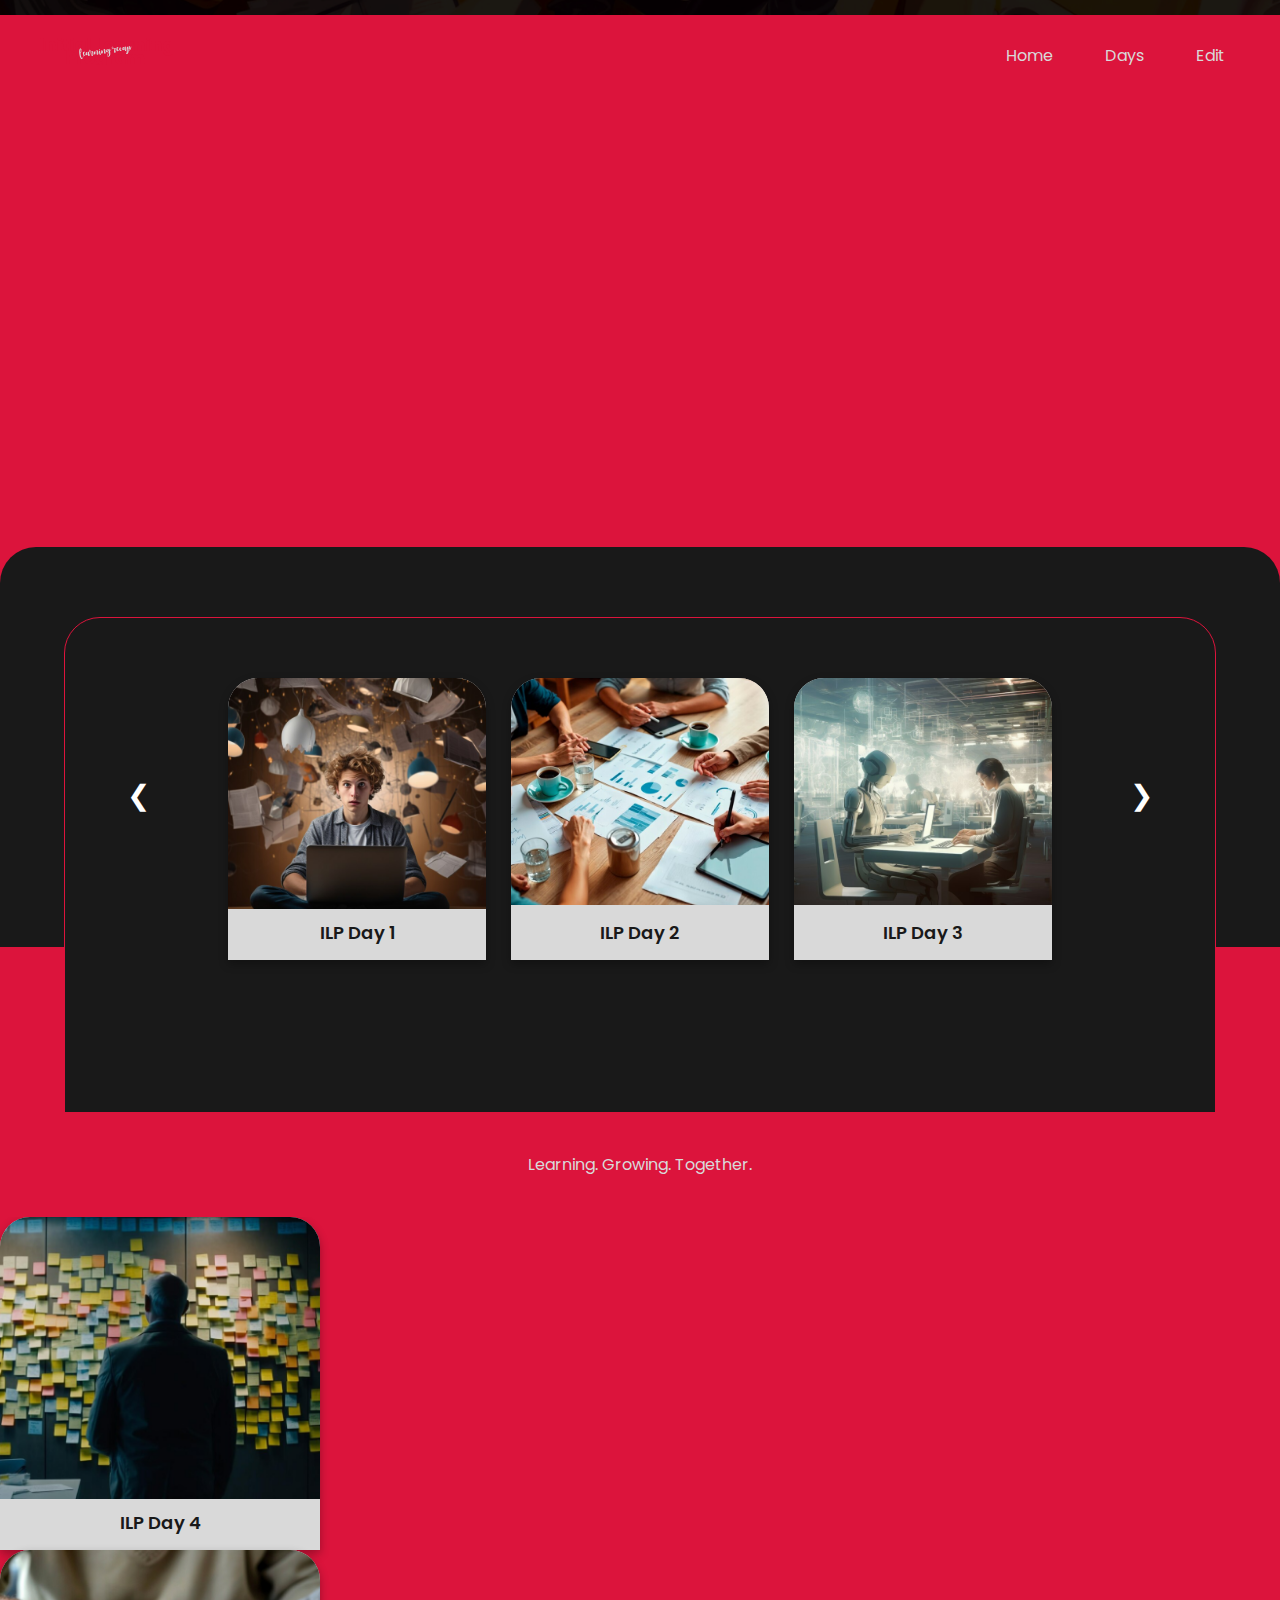
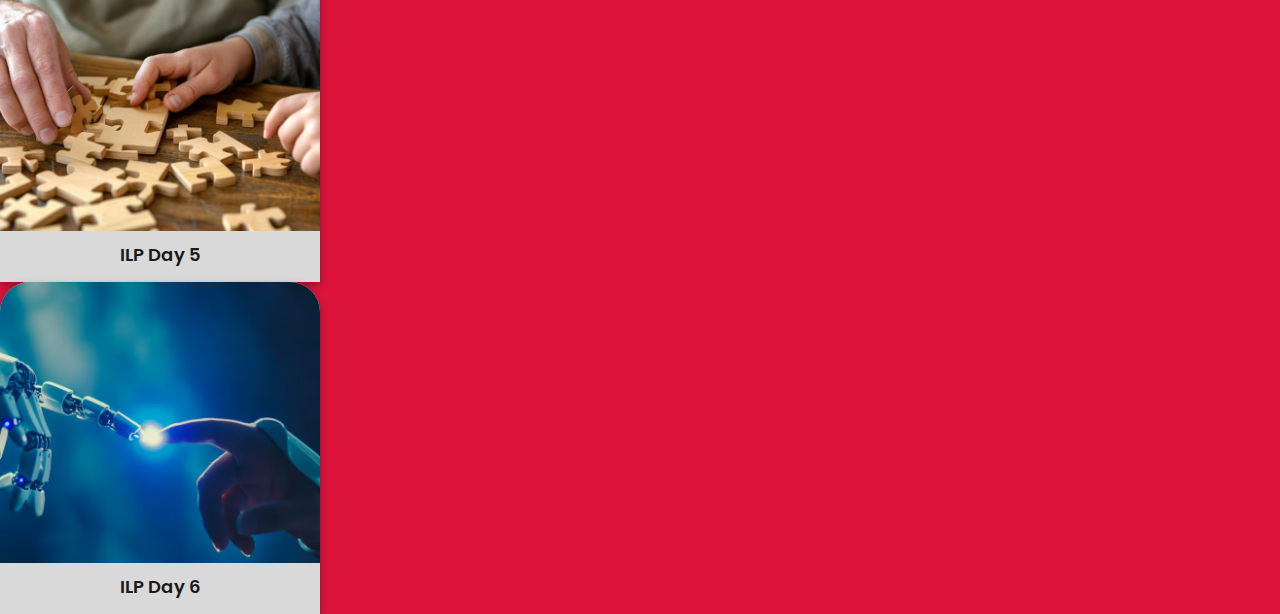
==== index.html @ c1ea07be "landing page - first draft" ====
<!DOCTYPE html>
<html lang="en">
<head>
    <meta charset="UTF-8">
    <meta name="viewport" content="width=device-width, initial-scale=1.0">
    <title>ILP-Recap</title>
    <link rel="stylesheet" href="style.css">
    <link href="https://fonts.googleapis.com/css2?family=Poppins:wght@300;400;500;600;700&display=swap" rel="stylesheet">
</head>
<body>

    <nav>
        <div class="logo">
            <img src="media/logo.svg" alt="Logo">
        </div>
        <ul class="nav-links">
            <li><a href="#">Home</a></li>
            <li><a href="#">Days</a></li>
            <li><a href="https://github.com/shibinshibu01/ilp-recap" target="_blank">Edit</a></li>
        </ul>
    </nav>
    
    <div>
        <img src="media/bg.png" alt="Initial Learning Program Recap" id="background">
    </div>

    <div class="dark-bg-curv">
        <div class="dark-daycard">
            <div  class="card-slider">
                <div class="card-container">
                    <div class="day-card">
                        <img src="media/days/Day 1.png" alt="day1" class="day-img">
                        <p>ILP Day 1</p>
                    </div>
                    <div class="day-card">
                        <img src="media/days/Day 2.png" alt="day2" class="day-img">
                        <p>ILP Day 2</p>
                    </div>
                    <div class="day-card">
                        <img src="media/days/Day 3.png" alt="day3" class="day-img">
                        <p>ILP Day 3</p>
                    </div>
                </div>
            </div>
            <button class="prev" id="prev">&#10094;</button>
            <button class="next" id="next">&#10095;</button>   
            <div class="dots"></div> 
        </div>
    </div>

    <footer>
        <p>Learning. Growing. Together.</p>
    </footer>

    <script src="script.js"></script>
</body>
</html>


<div class="day-card">
    <img src="media/days/Day 4.png" alt="day4" class="day-img">
    <p>ILP Day 4</p>
</div>
<div class="day-card">
    <img src="media/days/Day 5.png" alt="day5" class="day-img">
    <p>ILP Day 5</p>
</div>
<div class="day-card">
    <img src="media/days/Day 6.png" alt="day6" class="day-img">
    <p>ILP Day 6</p>
</div>
---- style.css ----
* {
    margin: 0;
    padding: 0;
    box-sizing: border-box;
}

body {
    background-color: #DC143C;
    font-family: 'Poppins', sans-serif;
}

nav {
    display: flex;
    justify-content: space-between;
    align-items: center;
    height: 80px;
    margin-top: 15px;
    padding: 15px 40px;
    background-color: transparent;
}

.logo img {
    height: 27px;
}

.nav-links {
    list-style: none;
    display: flex;
    gap: 52px;
    padding: 15px;
    margin: 0;
}

.nav-links li {
    display: inline;
}

.nav-links a {
    text-decoration: none;
    color: #d9d9d9;
    font-weight: 400;
}

.nav-links a:hover, a:active {
    text-decoration: none;
    color: #DC143C;
    font-weight: 600;
}

#background {
    z-index: -1;
    margin-top: -120px;
    width: 100%;
    position: relative;
}

footer {
    margin-top: 165px;
    background-color: #DC143C;
    color: #d9d9d9;
    text-align: center;
    padding: 40px;
    position: relative;
    width: 100%;
    z-index: 0;
}

.dark-bg-curv {
    margin-top: -80px;
    background-color: #191919;
    border-radius: 36px 36px 0 0;
    height: 400px;
    width: 100%;
    padding-top: 70px;
    position: relative;
    z-index: 0;
}

.dark-daycard {
    width: 90%;
    height: 160%;
    padding-top: 40px;
    margin: auto;
    flex-shrink: 0;
    border-radius: 36px 36px 0px 0px;
    border: 1px solid;
    border-color: #DC143C;
    background: #191919;
}

.card-slider {
    display: flex;
    overflow: hidden;
    position: relative;
    width: 100%;
    justify-content: center;
}

.card-container {
    display: flex;
    flex-wrap: wrap;
    gap: 25px;
    justify-content: center;
    margin: 20px;
    color: #d9d9d9;
    width: max-content;
}

.day-card {
    background-color: #d9d9d9;
    color: #191919;
    border-radius: 30px 30px 0 0;
    text-align: center;
    width: 25%;
    box-shadow: 0px 4px 10px rgba(0, 0, 0, 0.3);
    display: flex;
    flex-direction: column;
    justify-content: space-between;
    padding-bottom: 14px;
}

.day-card img {
    border-radius: 30px 30px 0 0;
    width: 100%;
    object-fit: cover;
}

.day-card:hover {
    padding: 5px 5px 17px 5px;
    background-color: #DC143C;
    color: #d9d9d9;
    transition: 0.3s;
}

.day-card p {
    font-size: 18px;
    font-weight: 600;
    margin-top: 10px;
}

button {
    position: absolute;
    top: 55%;    
    background-color: #dc143c00;
    color: #fff;
    border: none;
    font-size: 28px;
    padding: 12px;
    cursor: pointer;
    z-index: 1;
}

button:hover {
    background-color: #d9d9d922;
}

.prev {
    left: 9%;
}

.next {
    right: 9%;
}

.dots {
    display: flex;
    align-items: center;
    justify-content: center;
    gap: 10px;
}

.dot {
    cursor: pointer;
    height: 10px;
    width: 10px;
    background-color: #242421;
    transition: background-color 0.2s ease;
}

&.active,
    &:hover {
      background-color: #ffffe6;
}

@media screen and (max-width: 800px) {
    .day-card {
        width: 200px;
    }
}
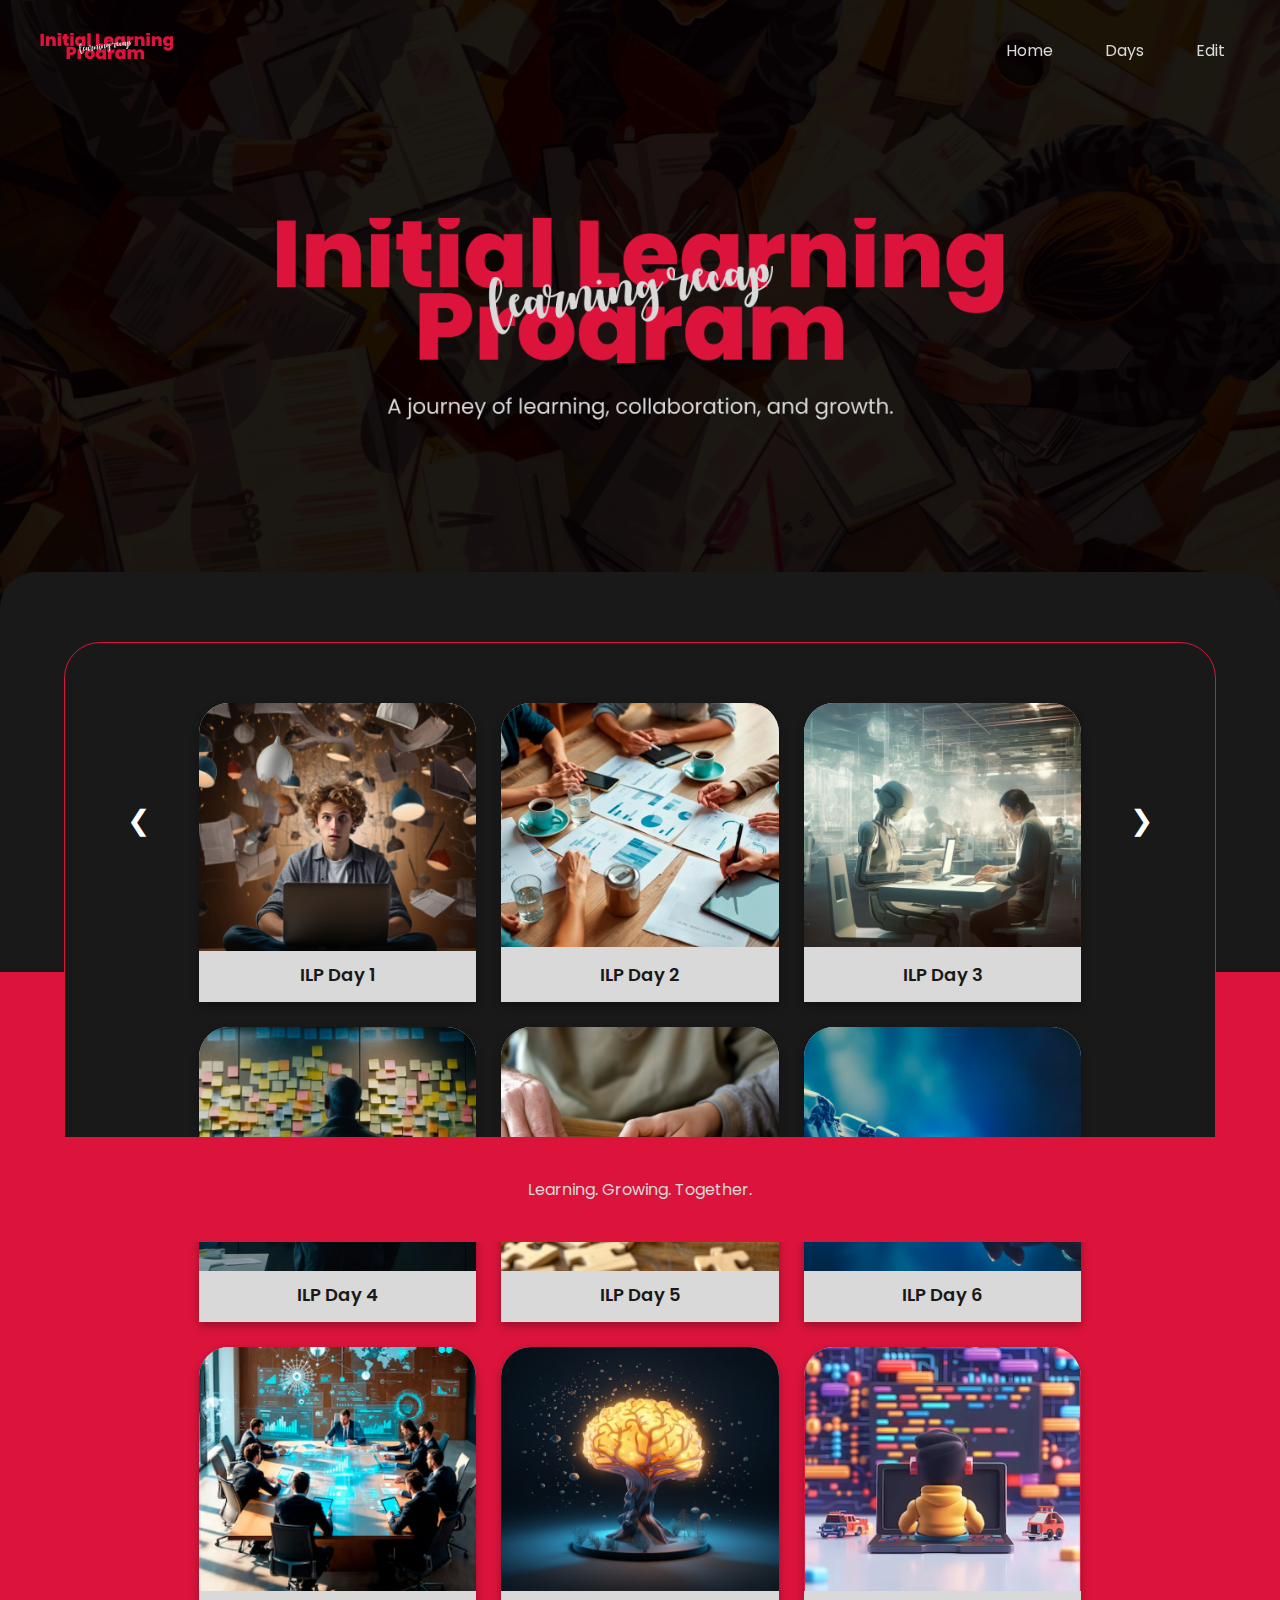
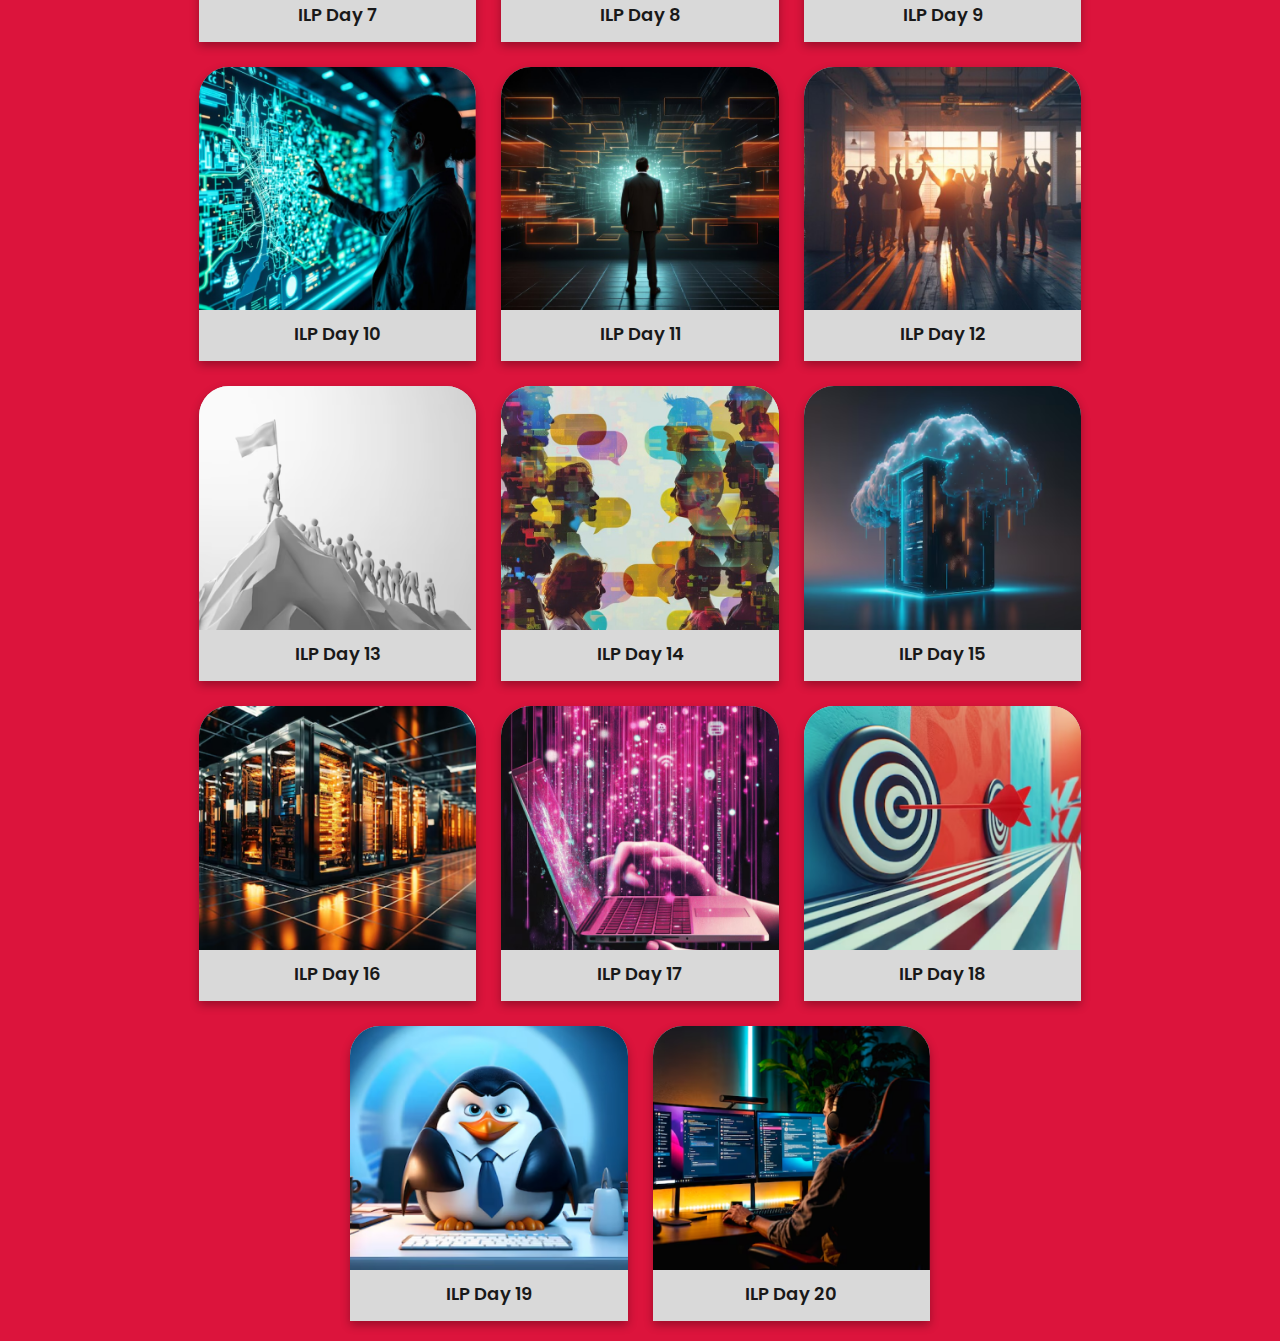
==== commit 210eebad: "dummy data inserted" ====
--- a/index.html
+++ b/index.html
@@ -3,7 +3,7 @@
 <head>
     <meta charset="UTF-8">
     <meta name="viewport" content="width=device-width, initial-scale=1.0">
-    <title>ILP-Recap</title>
+    <title>ILP-recap</title>
     <link rel="stylesheet" href="style.css">
     <link href="https://fonts.googleapis.com/css2?family=Poppins:wght@300;400;500;600;700&display=swap" rel="stylesheet">
 </head>
@@ -11,11 +11,11 @@
 
     <nav>
         <div class="logo">
-            <img src="media/logo.svg" alt="Logo">
+            <a href="index.html"><img src="media/logo.svg" alt="Logo"></a>
         </div>
         <ul class="nav-links">
-            <li><a href="#">Home</a></li>
-            <li><a href="#">Days</a></li>
+            <li><a href="index.html">Home</a></li>
+            <li><a href="days.html">Days</a></li>
             <li><a href="https://github.com/shibinshibu01/ilp-recap" target="_blank">Edit</a></li>
         </ul>
     </nav>
@@ -24,27 +24,13 @@
         <img src="media/bg.png" alt="Initial Learning Program Recap" id="background">
     </div>
 
-    <div class="dark-bg-curv">
+    <div class="dark-bg-curv" style="height: 400px;">
         <div class="dark-daycard">
             <div  class="card-slider">
-                <div class="card-container">
-                    <div class="day-card">
-                        <img src="media/days/Day 1.png" alt="day1" class="day-img">
-                        <p>ILP Day 1</p>
-                    </div>
-                    <div class="day-card">
-                        <img src="media/days/Day 2.png" alt="day2" class="day-img">
-                        <p>ILP Day 2</p>
-                    </div>
-                    <div class="day-card">
-                        <img src="media/days/Day 3.png" alt="day3" class="day-img">
-                        <p>ILP Day 3</p>
-                    </div>
-                </div>
+                <div class="card-container" id="card-container"></div>
             </div>
             <button class="prev" id="prev">&#10094;</button>
-            <button class="next" id="next">&#10095;</button>   
-            <div class="dots"></div> 
+            <button class="next" id="next">&#10095;</button>    
         </div>
     </div>
 
@@ -55,17 +41,3 @@
     <script src="script.js"></script>
 </body>
 </html>
-
-
-<div class="day-card">
-    <img src="media/days/Day 4.png" alt="day4" class="day-img">
-    <p>ILP Day 4</p>
-</div>
-<div class="day-card">
-    <img src="media/days/Day 5.png" alt="day5" class="day-img">
-    <p>ILP Day 5</p>
-</div>
-<div class="day-card">
-    <img src="media/days/Day 6.png" alt="day6" class="day-img">
-    <p>ILP Day 6</p>
-</div>--- a/style.css
+++ b/style.css
@@ -10,13 +10,16 @@
 }
 
 nav {
+    position: fixed;
+    width: 100%;
     display: flex;
     justify-content: space-between;
     align-items: center;
     height: 80px;
-    margin-top: 15px;
-    padding: 15px 40px;
+    padding: 50px 40px;
     background-color: transparent;
+    transition: background-color 0.3s ease;
+    z-index: 100;
 }
 
 .logo img {
@@ -49,7 +52,6 @@
 
 #background {
     z-index: -1;
-    margin-top: -120px;
     width: 100%;
     position: relative;
 }
@@ -76,6 +78,16 @@
     z-index: 0;
 }
 
+#dark-bg-curv {
+    margin-top: -80px;
+    padding-bottom: 50px;
+    background-color: #191919;
+    border-radius: 36px 36px 0 0;
+    width: 100%;
+    padding-top: 70px;
+    position: relative;
+    z-index: 0;
+}
 .dark-daycard {
     width: 90%;
     height: 160%;
@@ -103,7 +115,6 @@
     justify-content: center;
     margin: 20px;
     color: #d9d9d9;
-    width: max-content;
 }
 
 .day-card {
@@ -162,24 +173,42 @@
     right: 9%;
 }
 
-.dots {
-    display: flex;
-    align-items: center;
+.headline {
+    color: #D9D9D9;
+    text-align: center;
+    font-family: Poppins;
+    font-size: 34px;
+    font-style: normal;
+    font-weight: 600;
+    z-index: 100;
+    margin-top: -110px;
+    margin-bottom: 30px;
+}
+
+.summary-card{
     justify-content: center;
-    gap: 10px;
-}
-
-.dot {
-    cursor: pointer;
-    height: 10px;
-    width: 10px;
-    background-color: #242421;
-    transition: background-color 0.2s ease;
-}
-
-&.active,
-    &:hover {
-      background-color: #ffffe6;
+    background-color: #DC143C;
+    color: #d9d9d9;;
+    height: fit-content;
+    width: fit-content;
+    margin: 40px auto 40px auto;
+    width: 80%;
+    border-radius: 36px 36px 0 0;
+    padding: 45px 60px 60px 60px;
+    box-shadow: 0px 4px 10px rgba(0, 0, 0, 0.3);
+    text-align: justify;
+}
+
+.title-text {
+    color: #d9d9d9;
+}
+.summary-text {
+    padding: 23px 0 0 0;
+}
+.desc-text {
+    padding: 5px 0 0 0;
+    color: #d9d9d9;
+    opacity: 0.8;
 }
 
 @media screen and (max-width: 800px) {
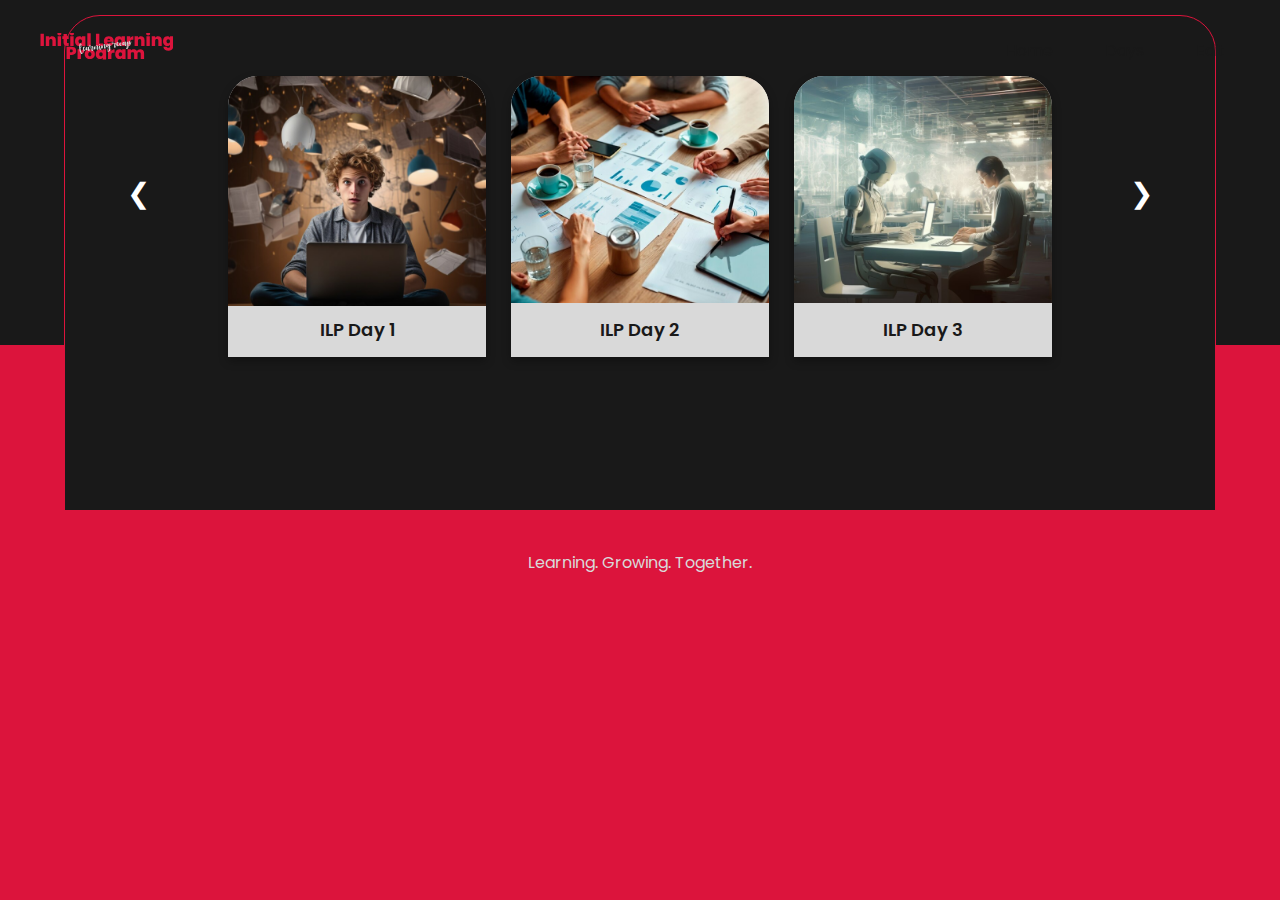
==== commit 088ca012: "changes" ====
--- a/index.html
+++ b/index.html
@@ -4,6 +4,7 @@
     <meta charset="UTF-8">
     <meta name="viewport" content="width=device-width, initial-scale=1.0">
     <title>ILP-recap</title>
+    <link rel="icon" type="image/png" href="media/fav.png">
     <link rel="stylesheet" href="style.css">
     <link href="https://fonts.googleapis.com/css2?family=Poppins:wght@300;400;500;600;700&display=swap" rel="stylesheet">
 </head>
@@ -14,30 +15,163 @@
             <a href="index.html"><img src="media/logo.svg" alt="Logo"></a>
         </div>
         <ul class="nav-links">
-            <li><a href="index.html">Home</a></li>
-            <li><a href="days.html">Days</a></li>
-            <li><a href="https://github.com/shibinshibu01/ilp-recap" target="_blank">Edit</a></li>
+            <li><a href="index.html" style="color: #191919;">Home</a></li>
+            <li><a href="days.html"  style="color: #191919;">Days</a></li>
+            <li><a href="https://github.com/shibinshibu01/ilp-recap/edit/main/data.js" target="_blank"  style="color: #191919;">Edit</a></li>
         </ul>
     </nav>
     
-    <div>
-        <img src="media/bg.png" alt="Initial Learning Program Recap" id="background">
+    <div id="background">
+        <img src="media/ilp.png" alt="Initial Learning Program Recap" id="background-img">
     </div>
-
+    
     <div class="dark-bg-curv" style="height: 400px;">
         <div class="dark-daycard">
-            <div  class="card-slider">
+            <div class="card-slider">
                 <div class="card-container" id="card-container"></div>
             </div>
             <button class="prev" id="prev">&#10094;</button>
-            <button class="next" id="next">&#10095;</button>    
+            <button class="next" id="next">&#10095;</button>   
+            <div class="dots-container" id="dots-container"></div> 
         </div>
     </div>
-
+    
     <footer>
         <p>Learning. Growing. Together.</p>
     </footer>
 
-    <script src="script.js"></script>
+    <script>
+        const cardContainer = document.getElementById('card-container');
+        const prevButton = document.getElementById('prev');
+        const nextButton = document.getElementById('next');
+        const dotsContainer = document.getElementById('dots-container');
+
+        const isIndexPage = window.location.pathname.includes("index.html");
+        const numCardsToDisplay = isIndexPage ? 3 : 20;
+        const totalSets = Math.ceil(20 / 3);
+
+        const days = Array.from({ length: 20 }, (_, i) => ({
+            day: i + 1,
+            imgSrc: `media/days/Day ${i + 1}.png`
+        }));
+
+
+        let currentIndex = 0;
+        function createCard(day) {
+            const card = document.createElement('div');
+            card.classList.add('day-card');
+
+            const img = document.createElement('img');
+            img.src = day.imgSrc;
+            img.alt = `Day ${day.day}`;
+
+            const text = document.createElement('p');
+            text.textContent = `ILP Day ${day.day}`;
+
+            card.addEventListener('click', () => {
+                window.location.href = `data.html?day=${day.day}`;
+            });
+
+            card.appendChild(img);
+            card.appendChild(text);
+            return card;
+        }
+
+        function displayCards(direction) {
+            cardContainer.innerHTML = '';
+
+            if (direction === 'next') {
+                cardContainer.classList.add("slide-left");
+            } else if (direction === 'prev') {
+                cardContainer.classList.add("slide-right");
+            }
+
+            const start = currentIndex * 3;
+            const end = start + 3;
+            const visibleDays = days.slice(start, end);
+
+            visibleDays.forEach((day) => {
+                const card = createCard(day);
+                cardContainer.appendChild(card);
+            });
+
+            updateDots();
+
+            setTimeout(() => {
+                cardContainer.classList.remove("slide-left", "slide-right");
+            }, 500); 
+        }
+
+
+        function createDots() {
+            for (let i = 0; i < totalSets; i++) {
+                const dot = document.createElement('span');
+                dot.classList.add('dot');
+                dot.addEventListener('click', () => {
+                    currentIndex = i;
+                    displayCards();
+                });
+                dotsContainer.appendChild(dot);
+            }
+        }
+
+        function updateDots() {
+            const dots = document.querySelectorAll('.dot');
+            dots.forEach((dot, index) => {
+                if (index === currentIndex) {
+                    dot.classList.add('active-dot');
+                } else {
+                    dot.classList.remove('active-dot');
+                }
+            });
+        }
+        nextButton.addEventListener('click', () => {
+            currentIndex = (currentIndex + 1) % totalSets;
+            displayCards('next'); 
+        });
+
+        prevButton.addEventListener('click', () => {
+            currentIndex = (currentIndex - 1 + totalSets) % totalSets;
+            displayCards('prev'); 
+        });
+
+
+        if (isIndexPage) {
+            createDots();
+            currentIndex = 0;  
+            displayCards();
+        } else {
+            cardContainer.innerHTML = '';  
+            const firstSet = days.slice(0, numCardsToDisplay); 
+            firstSet.forEach((day) => {
+                const card = createCard(day);
+                cardContainer.appendChild(card);
+            });
+        }
+
+
+        const navbar = document.querySelector("nav");
+        const navLinks = document.querySelectorAll(".nav-links a");
+
+        window.addEventListener("scroll", () => {
+            if (window.scrollY > 50) {  
+                navbar.style.backgroundColor = "#191919"; 
+                navbar.style.transition = "background-color 0.3s ease, color 0.3s ease";
+
+                
+                navLinks.forEach(link => {
+                    link.style.color = "#d9d9d9"; 
+                });
+
+            } else {
+                navbar.style.backgroundColor = "transparent"; 
+
+                // Reset nav link colors when at the top
+                navLinks.forEach(link => {
+                    link.style.color = "#191919";  
+                });
+            }
+        });
+    </script>
 </body>
 </html>
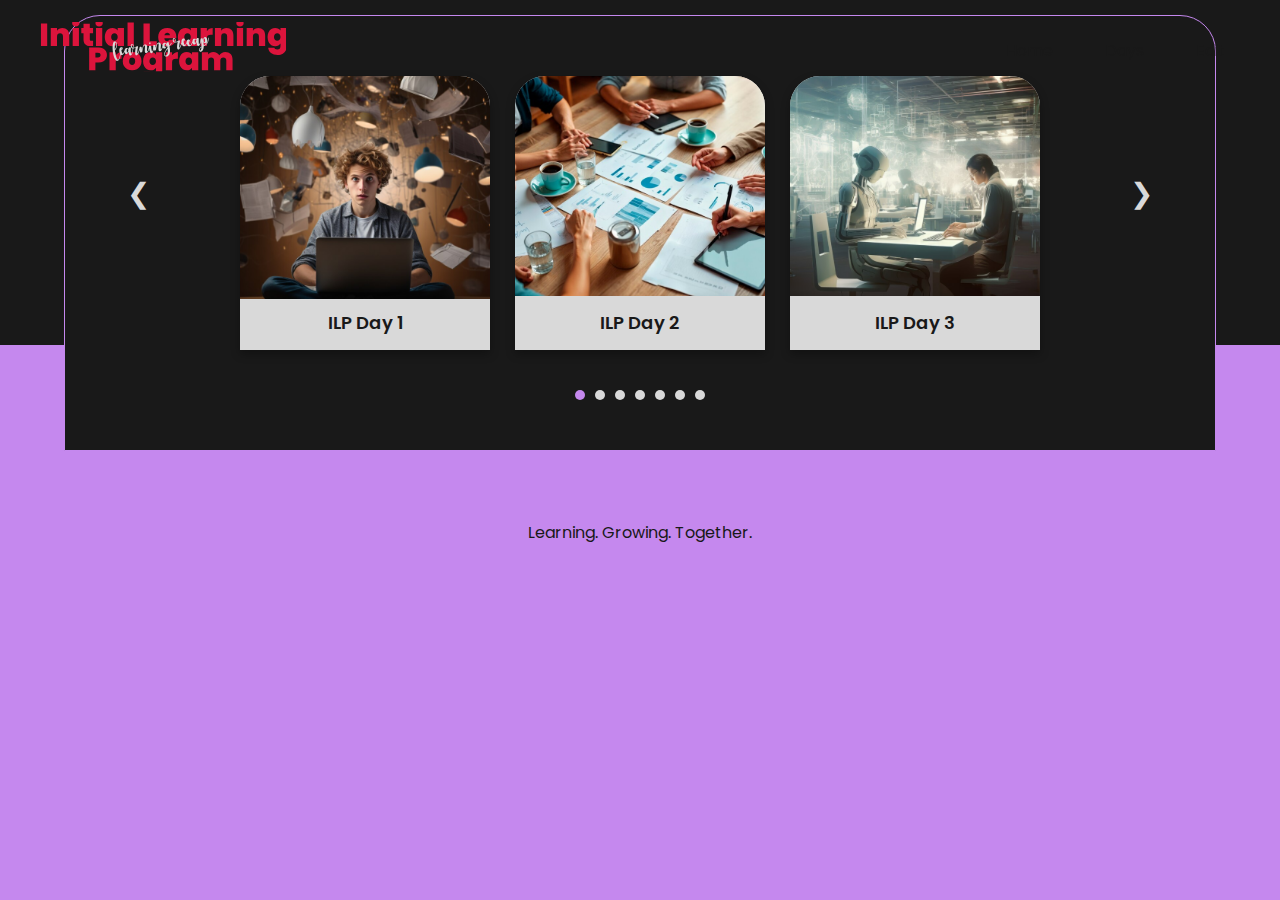
==== commit bf783a43: "made summary expandable" ====
--- a/index.html
+++ b/index.html
@@ -166,7 +166,6 @@
             } else {
                 navbar.style.backgroundColor = "transparent"; 
 
-                // Reset nav link colors when at the top
                 navLinks.forEach(link => {
                     link.style.color = "#191919";  
                 });
--- a/style.css
+++ b/style.css
@@ -5,7 +5,7 @@
 }
 
 body {
-    background-color: #DC143C;
+    background-color: #C588EE;
     font-family: 'Poppins', sans-serif;
 }
 
@@ -18,12 +18,14 @@
     height: 80px;
     padding: 50px 40px;
     background-color: transparent;
+    color: #191919;
+    transition: color 0.3s ease;
     transition: background-color 0.3s ease;
     z-index: 100;
 }
 
 .logo img {
-    height: 27px;
+    height: 50px;
 }
 
 .nav-links {
@@ -46,25 +48,46 @@
 
 .nav-links a:hover, a:active {
     text-decoration: none;
-    color: #DC143C;
+    color: #C588EE;
     font-weight: 600;
 }
 
+
+
+#background-img {
+    z-index: -1;
+    width: 100%;
+    position: relative;
+}
+#background-day {
+    z-index: -1;
+    width: 100%;
+    position: relative;
+}
 #background {
     z-index: -1;
-    width: 100%;
-    position: relative;
+    position: relative;
+    top: 0;
+    left: 0;
+    width: 100%;
+    height: 80%;
+    background-image: url(media/bg.png);
+    background-size: cover;
+    background-position: center; 
+    background-repeat: no-repeat;
+    margin: 0;
+    padding: 0;
+    overflow: hidden;
 }
 
 footer {
-    margin-top: 165px;
-    background-color: #DC143C;
-    color: #d9d9d9;
+    bottom: 0;
+    margin-top: 135px;
+    background-color: #C588EE;
+    color: #191919;
     text-align: center;
     padding: 40px;
-    position: relative;
-    width: 100%;
-    z-index: 0;
+    width: 100%;
 }
 
 .dark-bg-curv {
@@ -90,13 +113,14 @@
 }
 .dark-daycard {
     width: 90%;
-    height: 160%;
+    height: auto;
     padding-top: 40px;
+    padding-bottom: 50px;
     margin: auto;
     flex-shrink: 0;
     border-radius: 36px 36px 0px 0px;
     border: 1px solid;
-    border-color: #DC143C;
+    border-color: #C588EE;
     background: #191919;
 }
 
@@ -115,6 +139,37 @@
     justify-content: center;
     margin: 20px;
     color: #d9d9d9;
+    transition: transform 0.5s ease-in-out;
+}
+
+.slide-left {
+    animation: slideLeft 0.5s ease-in-out;
+}
+
+.slide-right {
+    animation: slideRight 0.5s ease-in-out;
+}
+
+@keyframes slideLeft {
+    from {
+        transform: translateX(100%);
+        opacity: 0;
+    }
+    to {
+        transform: translateX(0);
+        opacity: 1;
+    }
+}
+
+@keyframes slideRight {
+    from {
+        transform: translateX(-100%);
+        opacity: 0;
+    }
+    to {
+        transform: translateX(0);
+        opacity: 1;
+    }
 }
 
 .day-card {
@@ -122,7 +177,7 @@
     color: #191919;
     border-radius: 30px 30px 0 0;
     text-align: center;
-    width: 25%;
+    width: 250px;
     box-shadow: 0px 4px 10px rgba(0, 0, 0, 0.3);
     display: flex;
     flex-direction: column;
@@ -138,8 +193,8 @@
 
 .day-card:hover {
     padding: 5px 5px 17px 5px;
-    background-color: #DC143C;
-    color: #d9d9d9;
+    background-color: #C588EE;
+    color: #191919;
     transition: 0.3s;
 }
 
@@ -152,8 +207,8 @@
 button {
     position: absolute;
     top: 55%;    
-    background-color: #dc143c00;
-    color: #fff;
+    background-color: #191919;
+    color: #d9d9d9;
     border: none;
     font-size: 28px;
     padding: 12px;
@@ -162,7 +217,7 @@
 }
 
 button:hover {
-    background-color: #d9d9d922;
+    background-color: #c588ee6d;
 }
 
 .prev {
@@ -181,14 +236,15 @@
     font-style: normal;
     font-weight: 600;
     z-index: 100;
-    margin-top: -110px;
+    margin-top: -40px;
     margin-bottom: 30px;
 }
 
 .summary-card{
+    cursor: pointer;
     justify-content: center;
-    background-color: #DC143C;
-    color: #d9d9d9;;
+    background-color: #C588EE;
+    color: #191919;
     height: fit-content;
     width: fit-content;
     margin: 40px auto 40px auto;
@@ -197,22 +253,90 @@
     padding: 45px 60px 60px 60px;
     box-shadow: 0px 4px 10px rgba(0, 0, 0, 0.3);
     text-align: justify;
+    transition: background-color 0.3s;
+}
+
+.summary-card:hover {
+    background-color: #d9d9d9;
 }
 
 .title-text {
-    color: #d9d9d9;
+    color: #191919;
 }
 .summary-text {
     padding: 23px 0 0 0;
 }
 .desc-text {
     padding: 5px 0 0 0;
-    color: #d9d9d9;
+    color: #191919;
     opacity: 0.8;
 }
 
-@media screen and (max-width: 800px) {
+.hidden {
+    display: none;
+}
+
+
+.dot {
+    display: inline-block;
+    width: 10px;
+    height: 10px;
+    margin: 0 5px;
+    border-radius: 50%;
+    background-color: #D9D9D9;
+    cursor: pointer;
+    z-index: 100;
+}
+
+.active-dot {
+    z-index: 100;
+    background-color: #C588EE; 
+}
+
+.dots-container {
+    display: flex;          
+    justify-content: center;
+    align-items: center;    
+    margin-top: 20px;      
+}
+
+
+@media screen and (max-width: 600px) {
     .day-card {
         width: 200px;
     }
-}+    .headline {
+        margin-top: 80px;
+    }
+    .dark-daycard {
+        height: auto;
+    }
+    footer {
+        margin-top: 570px;
+    }
+    #background {
+        background-image: url(media/bg-mobile.png);
+        margin: 0;
+        padding: 0;
+        height: 70vh;
+    }
+    #background-img {
+        z-index: -1;
+        width: 100%;
+        scale: 1.5;
+        margin-top: 25vh;
+        position: relative;
+    }
+    nav {
+        background-color: #1919198c;
+    }
+    #dark-bg-curv{
+        padding-top: 150px;
+    }
+    .summary-card {
+        text-align: left;
+    }
+}
+
+
+
